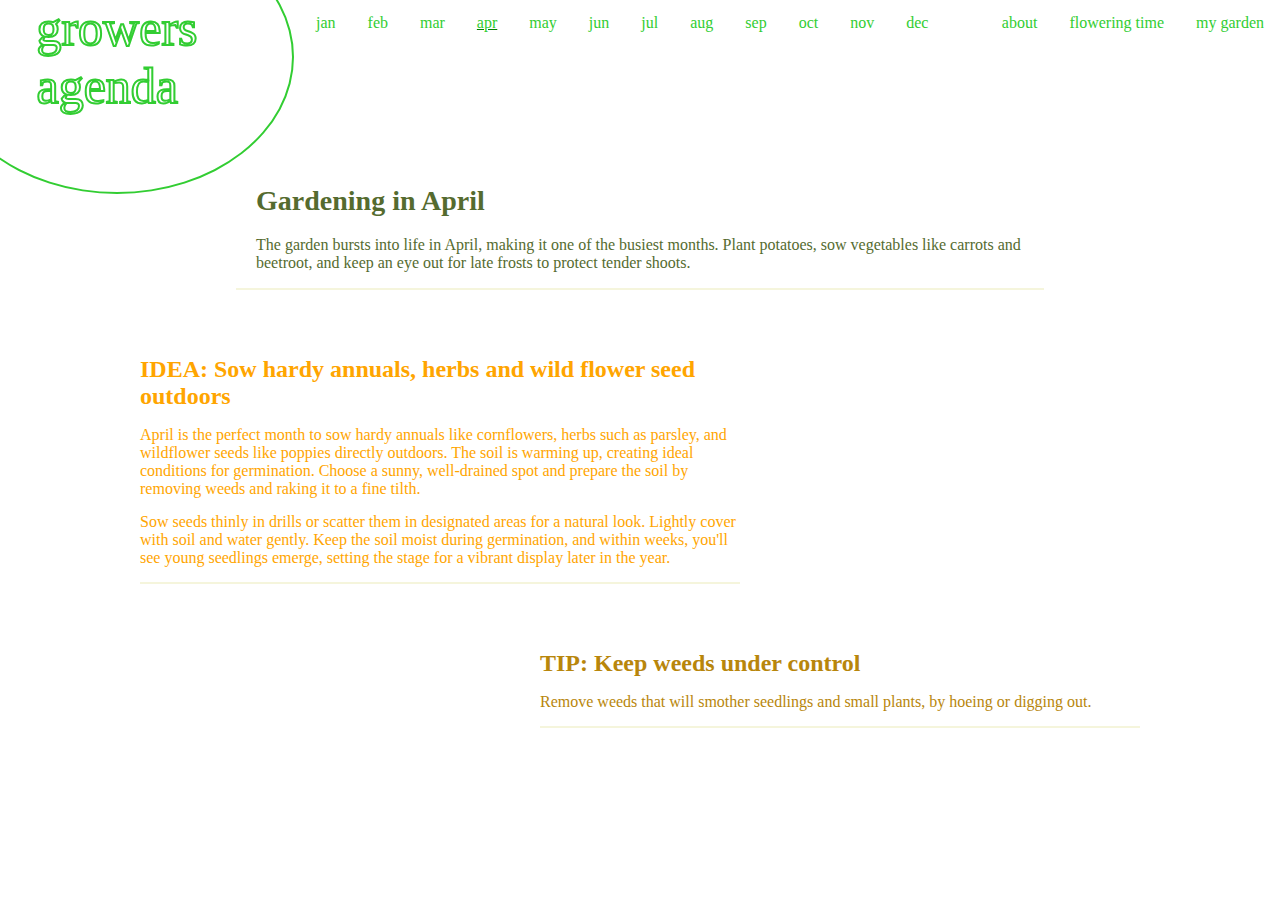
==== months/apr.html @ 528aa194 "Improved styling" ====
<!DOCTYPE html>
<html lang="en">
<head>
    <meta charset="UTF-8">
    <meta name="viewport" content="width=device-width, initial-scale=1.0">
    <title>April</title>
    <link rel="stylesheet" href="../styles/main.css">
</head>
<body>
    <header>
        <div class="circle">
            <a href="../index.html">
                growers<br>agenda
            </a>
        </div>
        <ul class="nav-month-bar">
            <li><a href="../months/jan.html">jan</a></li>
            <li><a href="../months/feb.html">feb</a></li>
            <li><a href="../months/mar.html">mar</a></li>
            <li style="text-decoration: underline; color: green;"><a href="../months/apr.html">apr</a></li>
            <li><a href="../months/may.html">may</a></li>
            <li><a href="../months/jun.html">jun</a></li>
            <li><a href="../months/jul.html">jul</a></li>
            <li><a href="../months/aug.html">aug</a></li>
            <li><a href="../months/sep.html">sep</a></li>
            <li><a href="../months/oct.html">oct</a></li>
            <li><a href="../months/nov.html">nov</a></li>
            <li><a href="../months/dec.html">dec</a></li>
        </ul>
        <ul class="nav-item-bar">
            <li class="my-garden-link">my garden</li>
            <li class="flowering-time-link">flowering time</li>
            <li class="about-link">about</li>
        </ul>
    </header>

    <div class="about-box" id="aboutBox">
        <p>Welcome to Growers Agenda! This platform was set up as a tool to help keep track of the monthly tasks, specific to what you've got growing in your garden.</p>
        <p>On the right, under the 'my garden' tab, you are able to input all the plants growing in your garden, creating a personalised profile for yourself. From there, you'll receive monthly reminders for pruning, fertilizing, and other essential maintenance tasks tailored to each plant's specific needs.</p>
        <p>Once all your flowers are updated, you may also use the 'flowering time' feature. This tool allows you to see what you can expect to see flowering in your garden at any given month of the year.</p>
    </div>

    <div class="top-bar" id="topBar">
        <!-- Timeline -->
    </div>

    <div class="side-bar" id="sideBar">
        <h1>What have you got in the garden?</h1>
        <p>Search for different plants here and add them to your garden to update your monthly to do lists.</p>
        <input type="text" id="searchInput" placeholder="Search flowers..." list="flowerOptions">
        <ul class="dropdown" id="dropdown"></ul>
        <ul id="flowerList"></ul>
    </div>

    <div class="container">
        <div class="intro-box">
            <h1>Gardening in April</h1>
            <p>The garden bursts into life in April, making it one of the busiest months. Plant potatoes, sow vegetables like carrots and beetroot, and keep an eye out for late frosts to protect tender shoots.</p>
        </div>
        <div class="text-box figTree">
            <h1>Prune fig tree</h1>
            <p>Prune fig trees in April before new growth begins. Start by removing any dead, damaged, or crossing branches to maintain a strong framework and improve air circulation.</p>
            <p>Cut back last year’s growth to encourage fruiting spurs, focusing on shaping the tree to keep it compact and manageable. If your tree is overgrown, remove no more than a third of the older wood to avoid stress. Regular pruning ensures a healthier tree and better fruit production.</p>
        </div>
        <div class="text-box bamboo">
            <h1>Divide bamboos</h1>
            <p>April is an ideal month to divide bamboos as they begin their active growth phase. Select a healthy clump and dig around its perimeter to lift it from the ground. Use a sharp spade or saw to divide the root ball into smaller sections, ensuring each piece has strong roots and healthy shoots.</p>
            <p>Replant the divisions immediately in prepared soil or containers, keeping them well-watered to help establish their roots. Dividing bamboos in spring invigorates the plants and prevents overcrowding, encouraging vigorous growth throughout the season.</p>
        </div>
        <!-- IDEA text box: -->
        <div class="text-box idea">
            <h1>IDEA: Sow hardy annuals, herbs and wild flower seed outdoors</h1>
            <p>April is the perfect month to sow hardy annuals like cornflowers, herbs such as parsley, and wildflower seeds like poppies directly outdoors. The soil is warming up, creating ideal conditions for germination. Choose a sunny, well-drained spot and prepare the soil by removing weeds and raking it to a fine tilth.</p>
            <p>Sow seeds thinly in drills or scatter them in designated areas for a natural look. Lightly cover with soil and water gently. Keep the soil moist during germination, and within weeks, you'll see young seedlings emerge, setting the stage for a vibrant display later in the year.</p>
        </div>
        <!-- TIP text box: -->
        <div class="text-box tip">
            <h1>TIP: Keep weeds under control</h1>
            <p>Remove weeds that will smother seedlings and small plants, by hoeing or digging out.</p>
        </div>
    </div>

    <script src="../script.js"></script>
</body>
</html>
---- styles/main.css ----
body {
    margin: 0;
    padding: 0;
    font-family: Karla;
    font-size: 16px;
}

.circle {
    width: 350px;
    height: 270px;
    border: 2px solid limegreen;
    background-color: white;
    border-radius: 50%;
    position: absolute;
    top: -80px;
    left: -60px;
    display: flex;
    justify-content: center;
    align-items: center;
    z-index: 10;
}

.circle a {
    color: white;
    -webkit-text-stroke-width: 2px;
    -webkit-text-stroke-color: limegreen;
    text-decoration: none;
    font-size: 50px;
}

.nav-month-bar {
    list-style-type: none;
    margin: 0;
    padding: 0;
    margin-left: 300px;
    overflow: hidden;
    display: inline-block;
    vertical-align: top;
}

.nav-month-bar li {
    float: left;
}

.nav-month-bar li a {
    display: block;
    padding: 14px 16px;
    text-decoration: none;
    color: limegreen;
}

.nav-month-bar li a:hover {
    background-color: #eeeeee;
}

.nav-item-bar {
    list-style-type: none;
    margin: 0;
    padding: 0;
    overflow: hidden;
    vertical-align: top;
    float: right;
}

.nav-item-bar li {
    float: right;
    display: block;
    padding: 14px 16px;
    text-decoration: none;
    color: limegreen;
}

.nav-item-bar li:hover {
    color: #ddd;
    cursor: pointer;
}

.about-box {
    background-color: limegreen;
    width: 100%;
    height: 0;
    position: absolute;
    top: 0;
    left: 0;
    transition: height 0.5s;
    overflow: hidden;
    z-index: 8;
}

.about-box p {
    color: white;
    margin: 7px 5px 5px 300px;
}

.about-box.show {
    height: 130px;
}

.top-bar {
    width: 100%;
    height: 498px;
    background-color: white;
    border-bottom: 2px solid limegreen;
    position: fixed;
    top: -500px;
    left: 0;
    transition: top 0.5s;
    z-index: 9;
}

.top-bar.show {
    top: 0;
}

.side-bar {
    width: 500px;
    height: 100%;
    background-color: #d4c391;
    /* border-left: 2px solid limegreen; */
    position: fixed;
    top: 0;
    right: -500px;
    transition: right 0.5s;
    z-index: 10;
    color: ivory;
    overflow-y: scroll;
}

.side-bar h1 {
    font-size: 26px;
    font-weight: thin;
    margin: 20px;
    border-bottom: 2px solid ivory;
    color: ivory;
}

.side-bar p {
    margin: 0px 20px;
    color: ivory;
}

input[type="text"] {
    width: 350px;
    background-color: ivory;
    color: rgb(85, 60, 21);
    border: none;
    padding: 10px;
    margin: 20px 20px 0px 20px;
    outline: none;
    z-index: 1;
}

::placeholder {
    color: rgb(85, 60, 21);
}

.dropdown {
    display: none;
    width: 370px;
    max-height: 200px;
    overflow-y: auto;
    color: rgb(85, 60, 21);
    background-color: ivory;
    padding: 0;
    margin: 0px 20px;
    list-style: none;
    z-index: 3;
    position: absolute;
}

.dropdown li {
    padding: 10px;
    cursor: pointer;
    border-top: 1px solid rgb(85, 60, 21);
}

.dropdown li:hover {
    background-color: #ddd;
}

.flower-box {
    list-style-type: none;
    border: 2px solid ivory;
    color: ivory;
    margin: 0px 0px;
    width: 200px;
    height: 200px;
    background-color: #d4c391;
    position: relative;
    z-index: 2;
}

.flower-box h2 {
    z-index: 1;
    padding: 5px;
    position: absolute;
    bottom: 0;
    text-transform: uppercase;
    margin: 0;
}

.flower-box:hover .remove {
    display: block;
}

.remove {
    display: none;
    position: absolute;
    top: 0;
    right: 0;
    padding: 5px;
    color: ivory;
    z-index: 2;
    cursor: pointer;
}

#flowerList {
    display: grid;
    grid-template-columns: repeat(2, 1fr);
    grid-column-gap: 0; /* Adjust the gap between columns as needed */
    padding: 0;
    margin-left: 30px;
    overflow-y: auto;
    max-height: 1000px;
}

#flowerList li:nth-child(even) {
    margin-top: 40px;
}

.side-bar:hover {
    overflow-y: scroll;
}

.side-bar.show {
    right: 0;
}

.container {
    display: flex;
    flex-wrap: wrap;
    margin: 120px 0px 75px 0px;;
    justify-content: center;
}

.intro-box {
    width: 60%;
    padding: 0px 20px;
    border-bottom: 2px solid beige;
    color: darkolivegreen;
}

.intro-box h1 {
    font-size: 28px;
}

.text-box {
    display: none;
    margin-top: 50px;
    width: 600px;
    padding: 0;
    border-bottom: 2px solid beige;
    color: limegreen;
}

.idea {
    display: block;
    margin-top: 50px;
    width: 600px;
    padding: 0;
    border-bottom: 2px solid beige;
    color: orange;
}

.tip {
    display: block;
    color: darkgoldenrod;
    border-bottom: 2px solid beige;
}

.text-box h1 {
    font-size: 24px;
}

.text-box p {
    margin: 0px 0px 15px 0px;
}

.text-left {
    margin-right: 400px;
}

.text-right {
    margin-left: 400px;
}
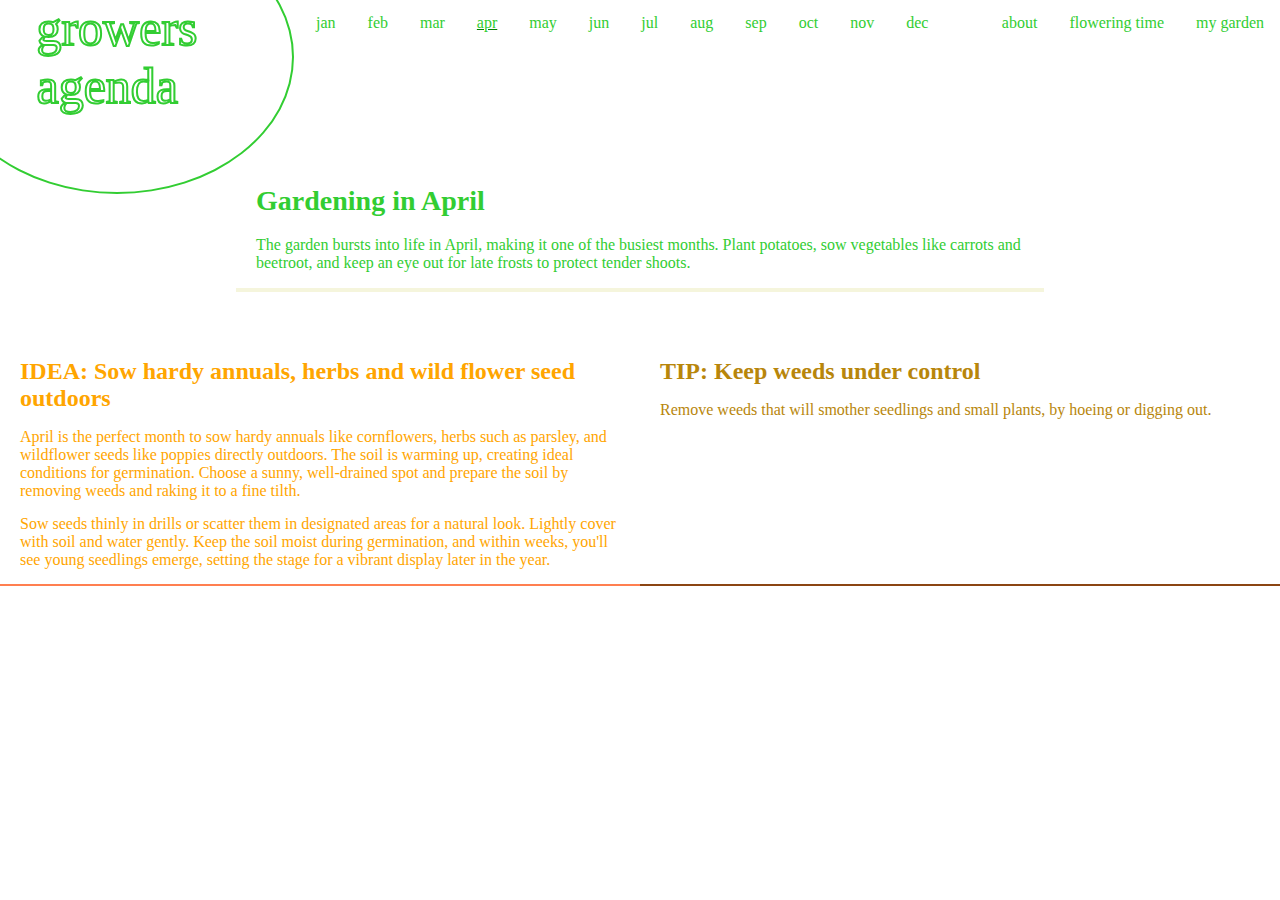
==== commit b0fded7d: "Revert "Improved styling"" ====
--- a/months/apr.html
+++ b/months/apr.html
@@ -36,7 +36,7 @@
 
     <div class="about-box" id="aboutBox">
         <p>Welcome to Growers Agenda! This platform was set up as a tool to help keep track of the monthly tasks, specific to what you've got growing in your garden.</p>
-        <p>On the right, under the 'my garden' tab, you are able to input all the plants growing in your garden, creating a personalised profile for yourself. From there, you'll receive monthly reminders for pruning, fertilizing, and other essential maintenance tasks tailored to each plant's specific needs.</p>
+        <p>On the right, under the 'my garden' tab, you are able to input all the plants growing in your garden, creating a personalized profile for yourself. From there, you'll receive monthly reminders for pruning, fertilizing, and other essential maintenance tasks tailored to each plant's specific needs.</p>
         <p>Once all your flowers are updated, you may also use the 'flowering time' feature. This tool allows you to see what you can expect to see flowering in your garden at any given month of the year.</p>
     </div>
 
--- a/styles/main.css
+++ b/styles/main.css
@@ -112,6 +112,60 @@
     top: 0;
 }
 
+.timeline {
+    display: flex;
+    flex-direction: column;
+    padding: 20px;
+    background-color: #f9f9f9;
+    border: 1px solid limegreen;
+    border-radius: 5px;
+    margin: 10px auto;
+    width: 90%; /* Set a width for the timeline container */
+}
+
+.timeline-months {
+    display: flex;
+    justify-content: space-between;
+    font-size: 14px;
+    font-weight: bold;
+    margin-bottom: 10px;
+    gap: 2px; /* Add spacing between months */
+}
+
+.timeline-months div {
+    flex: 1;
+    text-align: center;
+    border-right: 1px solid lightgray;
+    padding: 5px 0;
+}
+
+.timeline-months div:last-child {
+    border-right: none; /* Remove border from the last month */
+}
+
+.timeline-flowers {
+    position: relative;
+    height: 40px; /* Increased height for visibility */
+    background-color: #e6ffe6; /* Light green background for clarity */
+    border: 1px solid limegreen;
+    border-radius: 5px;
+    overflow: hidden;
+}
+
+.flower-bar {
+    position: absolute;
+    height: 100%;
+    background-color: rgba(100, 149, 237, 0.8); /* Cornflower Blue */
+    border-radius: 5px;
+    color: white;
+    font-size: 12px;
+    text-align: center;
+    line-height: 40px; /* Match the height of the timeline */
+    padding: 0 5px;
+    overflow: hidden; /* Prevent overflow if text is too long */
+    white-space: nowrap; /* Prevent text wrapping */
+}
+
 .side-bar {
     width: 500px;
     height: 100%;
@@ -246,8 +300,8 @@
 .intro-box {
     width: 60%;
     padding: 0px 20px;
-    border-bottom: 2px solid beige;
-    color: darkolivegreen;
+    border-bottom: 4px solid beige;
+    color: limegreen;
 }
 
 .intro-box h1 {
@@ -258,8 +312,8 @@
     display: none;
     margin-top: 50px;
     width: 600px;
-    padding: 0;
-    border-bottom: 2px solid beige;
+    padding: 0px 20px;
+    border-bottom: 2px solid green;
     color: limegreen;
 }
 
@@ -267,15 +321,15 @@
     display: block;
     margin-top: 50px;
     width: 600px;
-    padding: 0;
-    border-bottom: 2px solid beige;
+    padding: 0px 20px;
+    border-bottom: 2px solid coral;
     color: orange;
 }
 
 .tip {
     display: block;
     color: darkgoldenrod;
-    border-bottom: 2px solid beige;
+    border-bottom: 2px solid saddlebrown;
 }
 
 .text-box h1 {
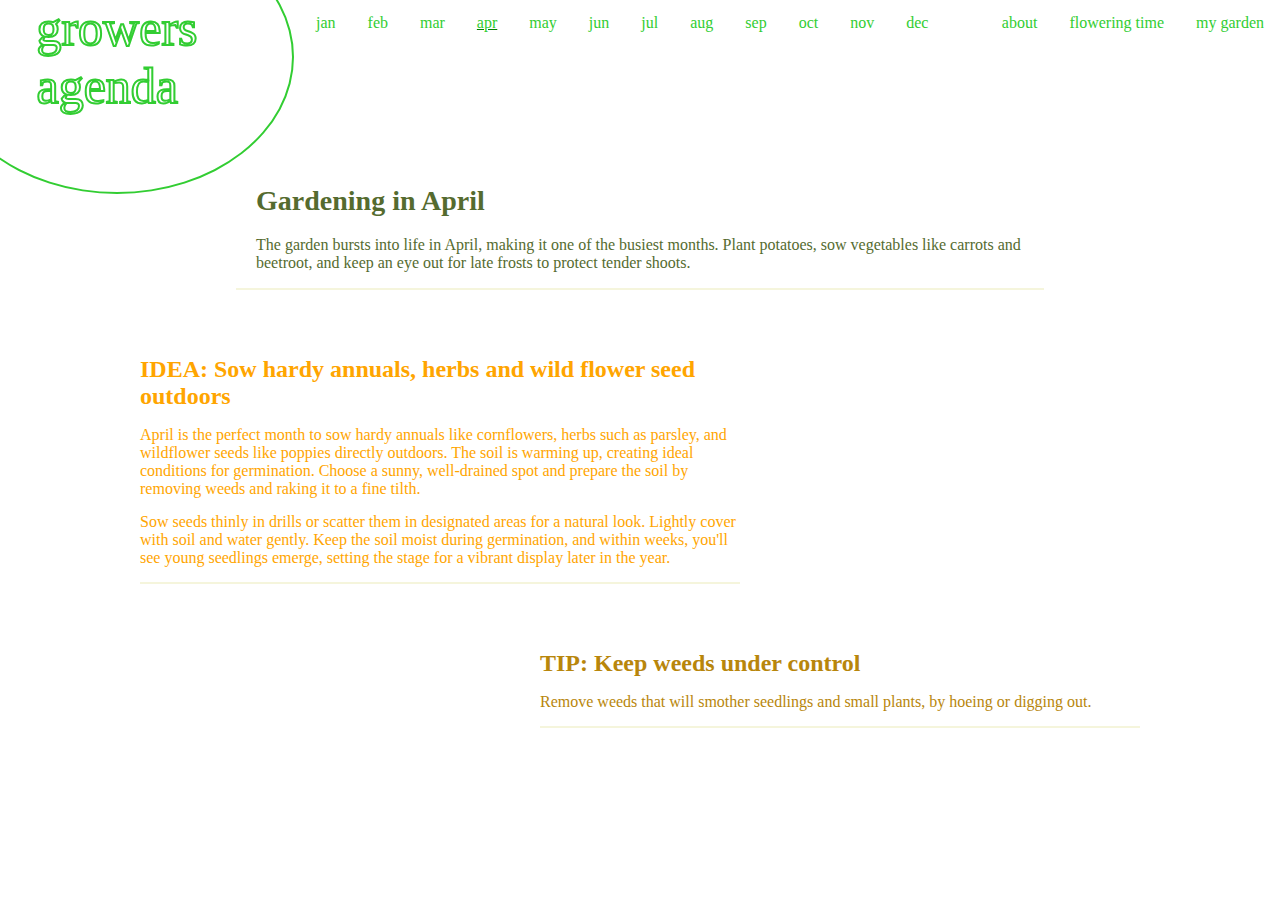
==== commit ea103434: "Added to all months" ====
--- a/months/apr.html
+++ b/months/apr.html
@@ -36,12 +36,21 @@
 
     <div class="about-box" id="aboutBox">
         <p>Welcome to Growers Agenda! This platform was set up as a tool to help keep track of the monthly tasks, specific to what you've got growing in your garden.</p>
-        <p>On the right, under the 'my garden' tab, you are able to input all the plants growing in your garden, creating a personalized profile for yourself. From there, you'll receive monthly reminders for pruning, fertilizing, and other essential maintenance tasks tailored to each plant's specific needs.</p>
+        <p>On the right, under the 'my garden' tab, you are able to input all the plants growing in your garden, creating a personalised profile for yourself. From there, you'll receive monthly reminders for pruning, fertilizing, and other essential maintenance tasks tailored to each plant's specific needs.</p>
         <p>Once all your flowers are updated, you may also use the 'flowering time' feature. This tool allows you to see what you can expect to see flowering in your garden at any given month of the year.</p>
     </div>
 
     <div class="top-bar" id="topBar">
-        <!-- Timeline -->
+        <div id="timeline-info">
+            <h1>Flowering Time</h1>
+            <p style="margin-left: 300px">The timeline provides a clear visual representation of the months in which your plants will be flowering.</p>
+            <p style="margin-left: 290px">This tool was designed to help you identify periods where nothing is in bloom.</p>
+            <p style="margin-left: 272px">Allowing you to consider introducing new plants to fill these gaps and ensure a continuous display of flowers throughout the year.</p>
+            <p style="margin-left: 260px">You can easily update the timeline by adding or removing plants to reflect changes in your garden.
+        </div>
+        <div id="timeline">
+            <!-- Timeline will be dynamically generated -->
+        </div>
     </div>
 
     <div class="side-bar" id="sideBar">
--- a/styles/main.css
+++ b/styles/main.css
@@ -94,6 +94,188 @@
 
 .about-box.show {
     height: 130px;
+}
+
+.side-bar {
+    width: 500px;
+    height: 100%;
+    background-color: #d4c391;
+    /* border-left: 2px solid limegreen; */
+    position: fixed;
+    top: 0;
+    right: -500px;
+    transition: right 0.5s;
+    z-index: 10;
+    color: ivory;
+    overflow-y: scroll;
+}
+
+.side-bar h1 {
+    font-size: 26px;
+    font-weight: thin;
+    margin: 20px;
+    border-bottom: 2px solid ivory;
+    color: ivory;
+}
+
+.side-bar p {
+    margin: 0px 20px;
+    color: ivory;
+}
+
+input[type="text"] {
+    width: 350px;
+    background-color: ivory;
+    color: rgb(85, 60, 21);
+    border: none;
+    padding: 10px;
+    margin: 20px 20px 0px 20px;
+    outline: none;
+    z-index: 1;
+}
+
+::placeholder {
+    color: rgb(85, 60, 21);
+}
+
+.dropdown {
+    display: none;
+    width: 370px;
+    max-height: 200px;
+    overflow-y: auto;
+    color: rgb(85, 60, 21);
+    background-color: ivory;
+    padding: 0;
+    margin: 0px 20px;
+    list-style: none;
+    z-index: 3;
+    position: absolute;
+}
+
+.dropdown li {
+    padding: 10px;
+    cursor: pointer;
+    border-top: 1px solid rgb(85, 60, 21);
+}
+
+.dropdown li:hover {
+    background-color: #ddd;
+}
+
+.flower-box {
+    list-style-type: none;
+    border: 2px solid ivory;
+    color: ivory;
+    margin: 0px 0px;
+    width: 200px;
+    height: 200px;
+    background-color: #d4c391;
+    position: relative;
+    z-index: 2;
+}
+
+.flower-box h2 {
+    z-index: 1;
+    padding: 5px;
+    position: absolute;
+    bottom: 0;
+    text-transform: uppercase;
+    margin: 0;
+}
+
+.flower-box:hover .remove {
+    display: block;
+}
+
+.remove {
+    display: none;
+    position: absolute;
+    top: 0;
+    right: 0;
+    padding: 5px;
+    color: ivory;
+    z-index: 2;
+    cursor: pointer;
+}
+
+#flowerList {
+    display: grid;
+    grid-template-columns: repeat(2, 1fr);
+    grid-column-gap: 0; /* Adjust the gap between columns as needed */
+    padding: 0;
+    margin-left: 30px;
+    overflow-y: auto;
+    max-height: 1000px;
+}
+
+#flowerList li:nth-child(even) {
+    margin-top: 40px;
+}
+
+.side-bar:hover {
+    overflow-y: scroll;
+}
+
+.side-bar.show {
+    right: 0;
+}
+
+.container {
+    display: flex;
+    flex-wrap: wrap;
+    margin: 120px 0px 75px 0px;;
+    justify-content: center;
+}
+
+.intro-box {
+    width: 60%;
+    padding: 0px 20px;
+    border-bottom: 2px solid beige;
+    color: darkolivegreen;
+}
+
+.intro-box h1 {
+    font-size: 28px;
+}
+
+.text-box {
+    display: none;
+    margin-top: 50px;
+    width: 600px;
+    padding: 0;
+    border-bottom: 2px solid beige;
+    color: limegreen;
+}
+
+.idea {
+    display: block;
+    margin-top: 50px;
+    width: 600px;
+    padding: 0;
+    border-bottom: 2px solid beige;
+    color: orange;
+}
+
+.tip {
+    display: block;
+    color: darkgoldenrod;
+    border-bottom: 2px solid beige;
+}
+
+.text-box h1 {
+    font-size: 24px;
+}
+
+.text-box p {
+    margin: 0px 0px 15px 0px;
+}
+
+.text-left {
+    margin-right: 400px;
+}
+
+.text-right {
+    margin-left: 400px;
 }
 
 .top-bar {
@@ -112,238 +294,49 @@
     top: 0;
 }
 
-.timeline {
-    display: flex;
-    flex-direction: column;
-    padding: 20px;
-    background-color: #f9f9f9;
-    border: 1px solid limegreen;
-    border-radius: 5px;
-    margin: 10px auto;
-    width: 90%; /* Set a width for the timeline container */
-}
-
-.timeline-months {
-    display: flex;
-    justify-content: space-between;
-    font-size: 14px;
-    font-weight: bold;
-    margin-bottom: 10px;
-    gap: 2px; /* Add spacing between months */
-}
-
-.timeline-months div {
-    flex: 1;
+#timeline {
+    margin-top: 40px;
+}
+
+#timeline-info {
+    margin-top: 17px;
+}
+
+#timeline-info h1 {
+    margin-left: 300px;
+    color: darkolivegreen;
+}
+
+#timeline-info p {
+    margin-top: 0;
+    margin-bottom: 3px;
+    color: darkolivegreen;
+}
+
+#timelineTable {
+    width: 100%;
+    border-collapse: collapse;
     text-align: center;
-    border-right: 1px solid lightgray;
-    padding: 5px 0;
-}
-
-.timeline-months div:last-child {
-    border-right: none; /* Remove border from the last month */
-}
-
-.timeline-flowers {
-    position: relative;
-    height: 40px; /* Increased height for visibility */
-    background-color: #e6ffe6; /* Light green background for clarity */
-    border: 1px solid limegreen;
-    border-radius: 5px;
-    overflow: hidden;
-}
-
-.flower-bar {
-    position: absolute;
-    height: 100%;
-    background-color: rgba(100, 149, 237, 0.8); /* Cornflower Blue */
-    border-radius: 5px;
-    color: white;
-    font-size: 12px;
-    text-align: center;
-    line-height: 40px; /* Match the height of the timeline */
-    padding: 0 5px;
-    overflow: hidden; /* Prevent overflow if text is too long */
-    white-space: nowrap; /* Prevent text wrapping */
-}
-
-.side-bar {
-    width: 500px;
-    height: 100%;
-    background-color: #d4c391;
-    /* border-left: 2px solid limegreen; */
-    position: fixed;
-    top: 0;
-    right: -500px;
-    transition: right 0.5s;
-    z-index: 10;
-    color: ivory;
-    overflow-y: scroll;
-}
-
-.side-bar h1 {
-    font-size: 26px;
-    font-weight: thin;
-    margin: 20px;
-    border-bottom: 2px solid ivory;
-    color: ivory;
-}
-
-.side-bar p {
-    margin: 0px 20px;
-    color: ivory;
-}
-
-input[type="text"] {
-    width: 350px;
-    background-color: ivory;
-    color: rgb(85, 60, 21);
-    border: none;
-    padding: 10px;
-    margin: 20px 20px 0px 20px;
-    outline: none;
-    z-index: 1;
-}
-
-::placeholder {
-    color: rgb(85, 60, 21);
-}
-
-.dropdown {
-    display: none;
-    width: 370px;
-    max-height: 200px;
-    overflow-y: auto;
-    color: rgb(85, 60, 21);
-    background-color: ivory;
-    padding: 0;
-    margin: 0px 20px;
-    list-style: none;
-    z-index: 3;
-    position: absolute;
-}
-
-.dropdown li {
-    padding: 10px;
-    cursor: pointer;
-    border-top: 1px solid rgb(85, 60, 21);
-}
-
-.dropdown li:hover {
-    background-color: #ddd;
-}
-
-.flower-box {
-    list-style-type: none;
-    border: 2px solid ivory;
-    color: ivory;
-    margin: 0px 0px;
-    width: 200px;
-    height: 200px;
-    background-color: #d4c391;
-    position: relative;
-    z-index: 2;
-}
-
-.flower-box h2 {
-    z-index: 1;
+}
+
+#timelineTable th, #timelineTable td {
     padding: 5px;
-    position: absolute;
-    bottom: 0;
-    text-transform: uppercase;
-    margin: 0;
-}
-
-.flower-box:hover .remove {
-    display: block;
-}
-
-.remove {
-    display: none;
-    position: absolute;
-    top: 0;
-    right: 0;
-    padding: 5px;
-    color: ivory;
-    z-index: 2;
-    cursor: pointer;
-}
-
-#flowerList {
-    display: grid;
-    grid-template-columns: repeat(2, 1fr);
-    grid-column-gap: 0; /* Adjust the gap between columns as needed */
-    padding: 0;
-    margin-left: 30px;
-    overflow-y: auto;
-    max-height: 1000px;
-}
-
-#flowerList li:nth-child(even) {
-    margin-top: 40px;
-}
-
-.side-bar:hover {
-    overflow-y: scroll;
-}
-
-.side-bar.show {
-    right: 0;
-}
-
-.container {
-    display: flex;
-    flex-wrap: wrap;
-    margin: 120px 0px 75px 0px;;
-    justify-content: center;
-}
-
-.intro-box {
-    width: 60%;
-    padding: 0px 20px;
-    border-bottom: 4px solid beige;
-    color: limegreen;
-}
-
-.intro-box h1 {
-    font-size: 28px;
-}
-
-.text-box {
-    display: none;
-    margin-top: 50px;
-    width: 600px;
-    padding: 0px 20px;
-    border-bottom: 2px solid green;
-    color: limegreen;
-}
-
-.idea {
-    display: block;
-    margin-top: 50px;
-    width: 600px;
-    padding: 0px 20px;
-    border-bottom: 2px solid coral;
-    color: orange;
-}
-
-.tip {
-    display: block;
-    color: darkgoldenrod;
-    border-bottom: 2px solid saddlebrown;
-}
-
-.text-box h1 {
-    font-size: 24px;
-}
-
-.text-box p {
-    margin: 0px 0px 15px 0px;
-}
-
-.text-left {
-    margin-right: 400px;
-}
-
-.text-right {
-    margin-left: 400px;
+    border: 1px solid transparent;
+    color: darkolivegreen;
+}
+
+#timelineTable th:first-child,
+#timelineTable td:first-child {
+    width: 100px; /* Adjustable width for the plants column */
+    text-align: left;
+    padding-left: 30px;
+}
+
+#timelineTable th:not(:first-child),
+#timelineTable td:not(:first-child) {
+    width: 60px; /* Fixed width for all month columns */
+}
+
+#timelineTable .flowering {
+    background-color: lime;
 }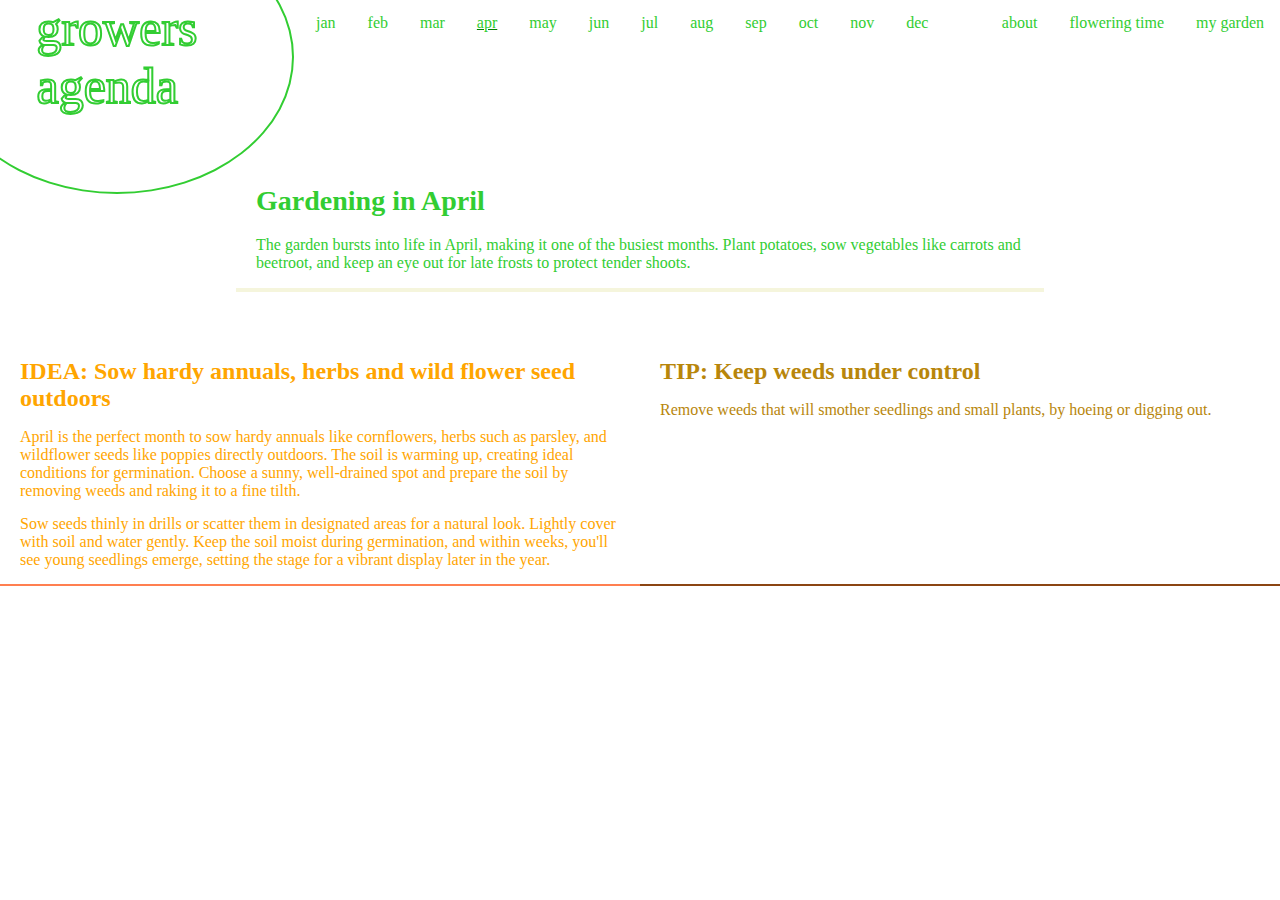
==== commit fc2197fc: "Merge branch 'main' into adding-timeline" ====
--- a/months/apr.html
+++ b/months/apr.html
@@ -36,17 +36,17 @@
 
     <div class="about-box" id="aboutBox">
         <p>Welcome to Growers Agenda! This platform was set up as a tool to help keep track of the monthly tasks, specific to what you've got growing in your garden.</p>
-        <p>On the right, under the 'my garden' tab, you are able to input all the plants growing in your garden, creating a personalised profile for yourself. From there, you'll receive monthly reminders for pruning, fertilizing, and other essential maintenance tasks tailored to each plant's specific needs.</p>
+        <p>On the right, under the 'my garden' tab, you are able to input all the plants growing in your garden, creating a personalized profile for yourself. From there, you'll receive monthly reminders for pruning, fertilizing, and other essential maintenance tasks tailored to each plant's specific needs.</p>
         <p>Once all your flowers are updated, you may also use the 'flowering time' feature. This tool allows you to see what you can expect to see flowering in your garden at any given month of the year.</p>
     </div>
 
     <div class="top-bar" id="topBar">
         <div id="timeline-info">
-            <h1>Flowering Time</h1>
-            <p style="margin-left: 300px">The timeline provides a clear visual representation of the months in which your plants will be flowering.</p>
-            <p style="margin-left: 290px">This tool was designed to help you identify periods where nothing is in bloom.</p>
-            <p style="margin-left: 272px">Allowing you to consider introducing new plants to fill these gaps and ensure a continuous display of flowers throughout the year.</p>
-            <p style="margin-left: 260px">You can easily update the timeline by adding or removing plants to reflect changes in your garden.
+            <h1>When will everything be in bloom?</h1>
+            <p style="margin-left: 310px">The timeline provides a clear visual representation of the months in which your plants will be flowering.</p>
+            <p style="margin-left: 300px">This tool was designed to help you identify periods where nothing is in bloom.</p>
+            <p style="margin-left: 282px">Allowing you to consider introducing new plants to fill these gaps and ensure a continuous display of flowers throughout the year.</p>
+            <p style="margin-left: 270px">You can easily update the timeline by adding or removing plants to reflect changes in your garden.</p>
         </div>
         <div id="timeline">
             <!-- Timeline will be dynamically generated -->
--- a/styles/main.css
+++ b/styles/main.css
@@ -230,8 +230,8 @@
 .intro-box {
     width: 60%;
     padding: 0px 20px;
-    border-bottom: 2px solid beige;
-    color: darkolivegreen;
+    border-bottom: 4px solid beige;
+    color: limegreen;
 }
 
 .intro-box h1 {
@@ -242,8 +242,8 @@
     display: none;
     margin-top: 50px;
     width: 600px;
-    padding: 0;
-    border-bottom: 2px solid beige;
+    padding: 0px 20px;
+    border-bottom: 2px solid green;
     color: limegreen;
 }
 
@@ -251,15 +251,15 @@
     display: block;
     margin-top: 50px;
     width: 600px;
-    padding: 0;
-    border-bottom: 2px solid beige;
+    padding: 0px 20px;
+    border-bottom: 2px solid coral;
     color: orange;
 }
 
 .tip {
     display: block;
     color: darkgoldenrod;
-    border-bottom: 2px solid beige;
+    border-bottom: 2px solid saddlebrown;
 }
 
 .text-box h1 {
@@ -280,11 +280,11 @@
 
 .top-bar {
     width: 100%;
-    height: 498px;
+    height: 598px;
     background-color: white;
     border-bottom: 2px solid limegreen;
     position: fixed;
-    top: -500px;
+    top: -600px;
     left: 0;
     transition: top 0.5s;
     z-index: 9;
@@ -303,8 +303,10 @@
 }
 
 #timeline-info h1 {
-    margin-left: 300px;
+    margin-left: 310px;
     color: darkolivegreen;
+    font-size: 26px;
+    border-bottom: 2px solid darkolivegreen;
 }
 
 #timeline-info p {
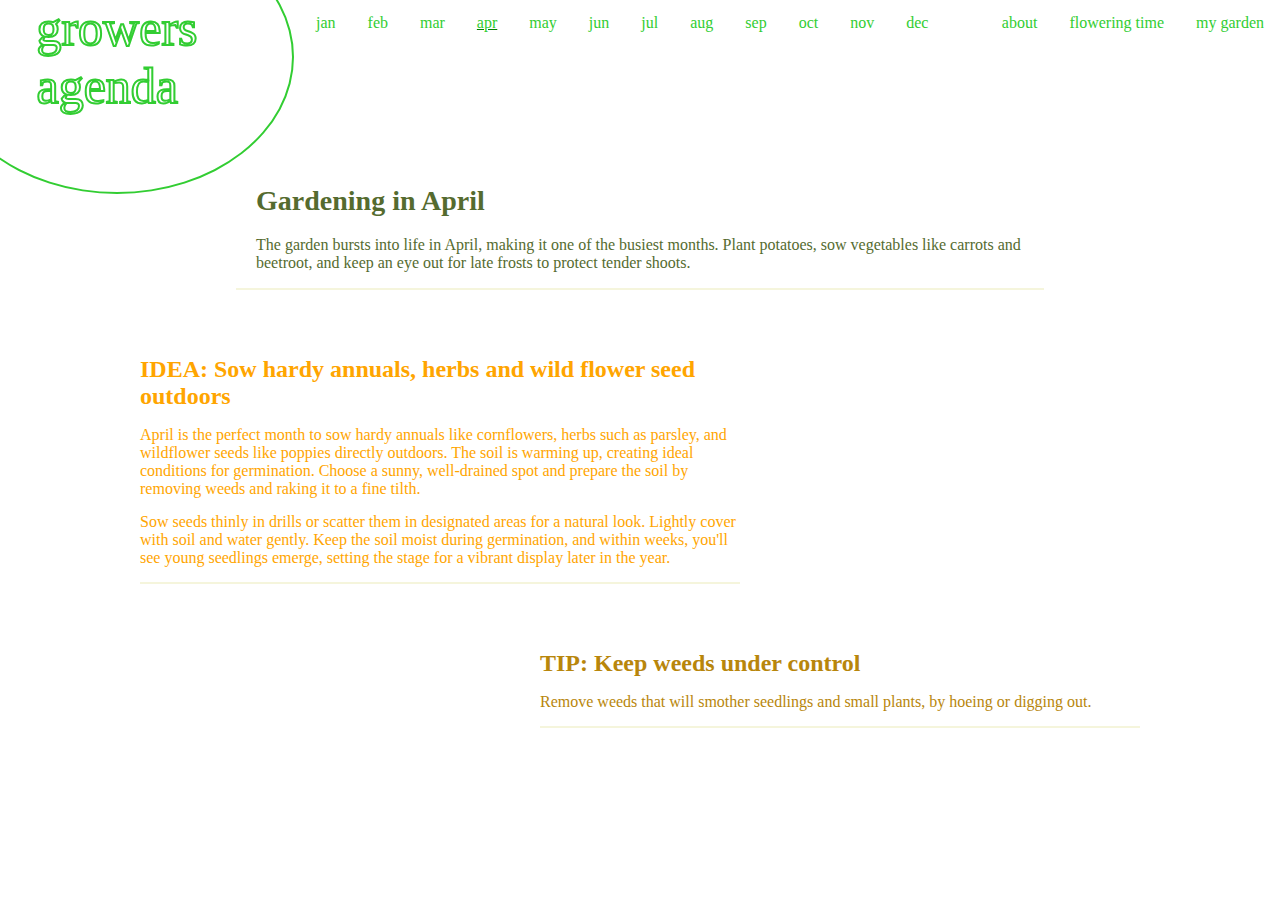
==== commit ec0daa68: "Revert "Merge branch 'main' into adding-timeline"" ====
--- a/months/apr.html
+++ b/months/apr.html
@@ -36,7 +36,7 @@
 
     <div class="about-box" id="aboutBox">
         <p>Welcome to Growers Agenda! This platform was set up as a tool to help keep track of the monthly tasks, specific to what you've got growing in your garden.</p>
-        <p>On the right, under the 'my garden' tab, you are able to input all the plants growing in your garden, creating a personalized profile for yourself. From there, you'll receive monthly reminders for pruning, fertilizing, and other essential maintenance tasks tailored to each plant's specific needs.</p>
+        <p>On the right, under the 'my garden' tab, you are able to input all the plants growing in your garden, creating a personalised profile for yourself. From there, you'll receive monthly reminders for pruning, fertilizing, and other essential maintenance tasks tailored to each plant's specific needs.</p>
         <p>Once all your flowers are updated, you may also use the 'flowering time' feature. This tool allows you to see what you can expect to see flowering in your garden at any given month of the year.</p>
     </div>
 
--- a/styles/main.css
+++ b/styles/main.css
@@ -230,8 +230,8 @@
 .intro-box {
     width: 60%;
     padding: 0px 20px;
-    border-bottom: 4px solid beige;
-    color: limegreen;
+    border-bottom: 2px solid beige;
+    color: darkolivegreen;
 }
 
 .intro-box h1 {
@@ -242,8 +242,8 @@
     display: none;
     margin-top: 50px;
     width: 600px;
-    padding: 0px 20px;
-    border-bottom: 2px solid green;
+    padding: 0;
+    border-bottom: 2px solid beige;
     color: limegreen;
 }
 
@@ -251,15 +251,15 @@
     display: block;
     margin-top: 50px;
     width: 600px;
-    padding: 0px 20px;
-    border-bottom: 2px solid coral;
+    padding: 0;
+    border-bottom: 2px solid beige;
     color: orange;
 }
 
 .tip {
     display: block;
     color: darkgoldenrod;
-    border-bottom: 2px solid saddlebrown;
+    border-bottom: 2px solid beige;
 }
 
 .text-box h1 {
